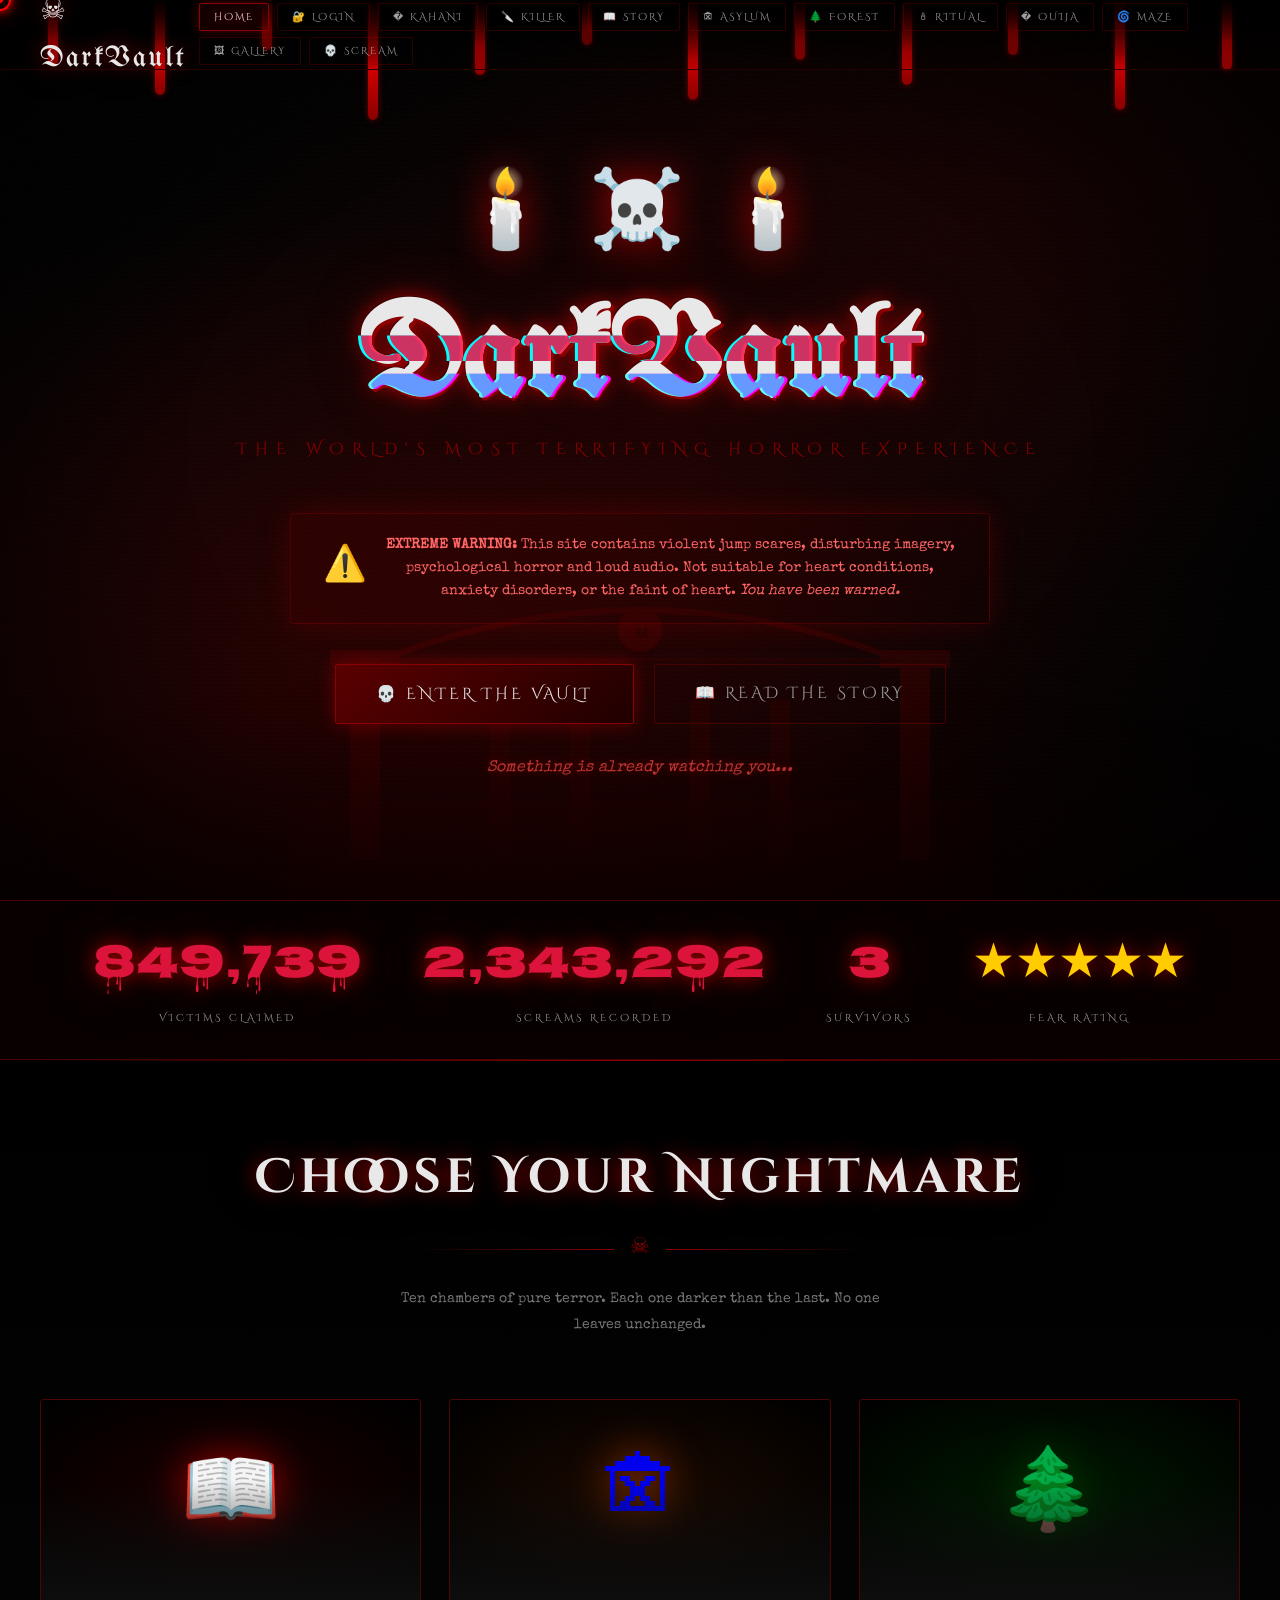
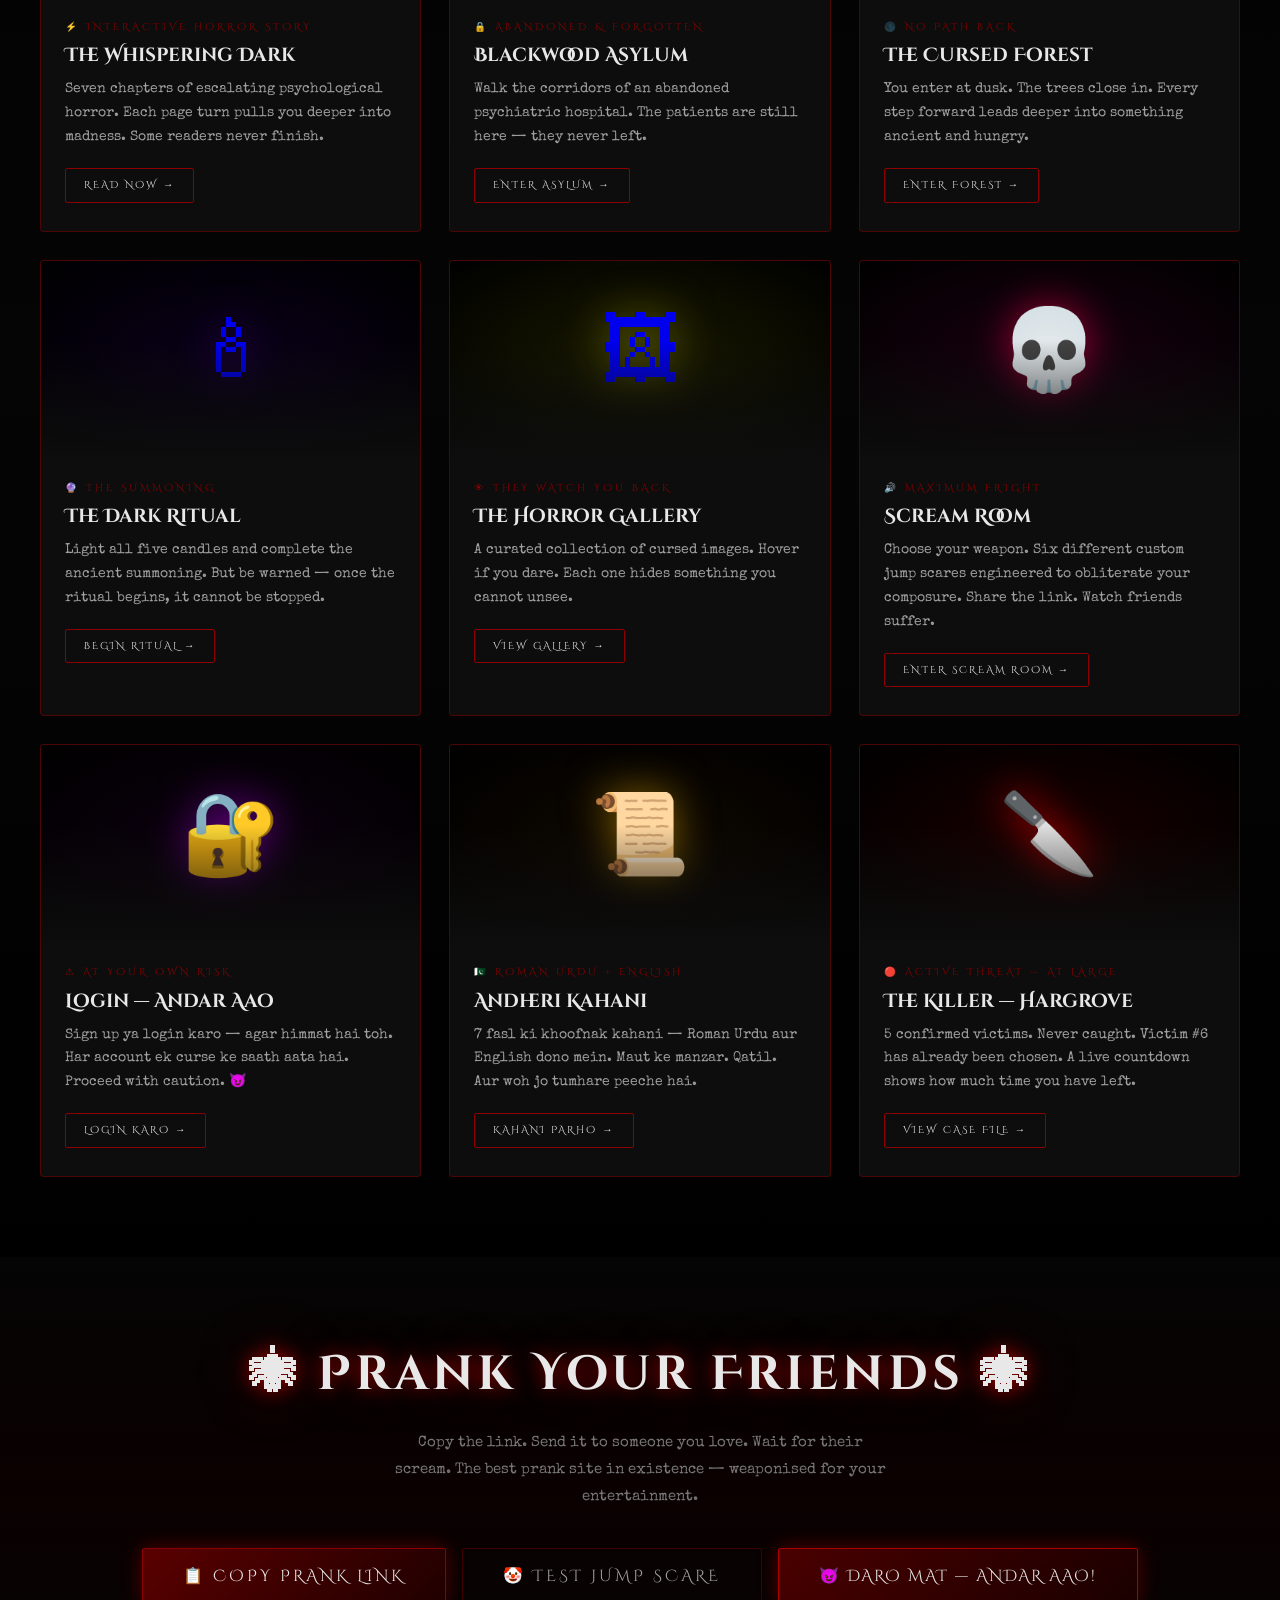
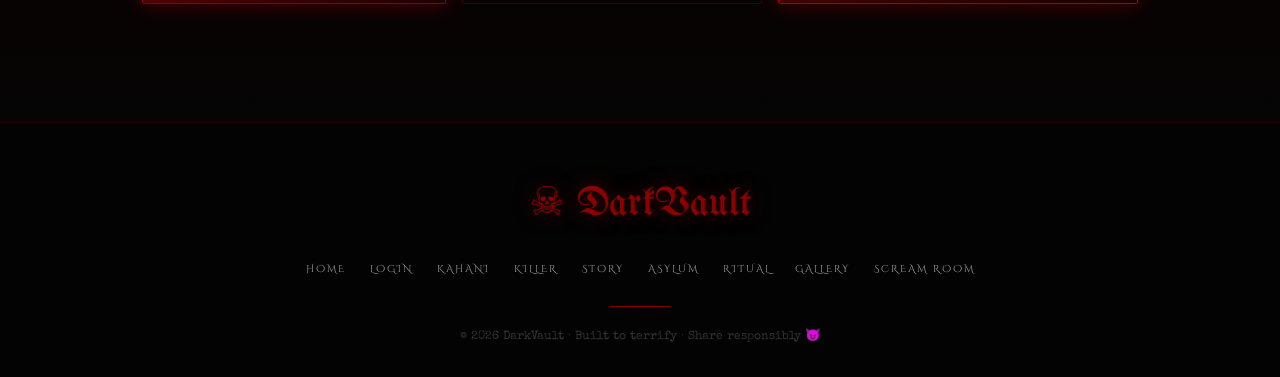
==== index.html @ 05d99146 "Add files via upload" ====
<!DOCTYPE html>
<html lang="en">
<head>
  <meta charset="UTF-8"/>
  <meta name="viewport" content="width=device-width, initial-scale=1.0"/>
  <title>DarkVault — The World's Most Terrifying Website</title>
  <meta name="description" content="Enter DarkVault — the world's most terrifying horror experience. Multiple haunted rooms, jump scares, and psychological horror await."/>
  <link rel="stylesheet" href="styles.css"/>
  <link href="https://fonts.googleapis.com/css2?family=Creepster&family=Nosifer&family=Special+Elite&family=Cinzel+Decorative:wght@400;700;900&family=UnifrakturMaguntia&display=swap" rel="stylesheet"/>
</head>
<body>

  <!-- Layers -->
  <div id="flicker"></div>
  <div class="vignette"></div>
  <div id="particles"></div>
  <div id="cursor"></div>
  <div id="cursor-dot"></div>

  <!-- Blood drip -->
  <div class="blood-drip">
    <span style="height:65px;animation-duration:4.1s"></span>
    <span style="height:95px;animation-duration:5.3s;animation-delay:.7s"></span>
    <span style="height:50px;animation-duration:3.8s;animation-delay:1.4s"></span>
    <span style="height:120px;animation-duration:6.1s;animation-delay:.3s"></span>
    <span style="height:75px;animation-duration:4.7s;animation-delay:2s"></span>
    <span style="height:45px;animation-duration:3.3s;animation-delay:1.1s"></span>
    <span style="height:100px;animation-duration:5.9s;animation-delay:.5s"></span>
    <span style="height:60px;animation-duration:4.4s;animation-delay:1.8s"></span>
    <span style="height:85px;animation-duration:5.1s;animation-delay:.9s"></span>
    <span style="height:55px;animation-duration:3.6s;animation-delay:2.4s"></span>
    <span style="height:110px;animation-duration:5.7s;animation-delay:.2s"></span>
    <span style="height:70px;animation-duration:4.9s;animation-delay:1.6s"></span>
  </div>

  <!-- NAV -->
  <nav class="nav">
    <a href="index.html" class="nav-logo">☠ DarkVault</a>
    <button class="nav-hamburger" id="nav-burger" aria-label="Menu">
      <span></span><span></span><span></span>
    </button>
    <ul class="nav-links" id="nav-links">
      <li><a href="index.html">Home</a></li>
      <li><a href="login.html">🔐 Login</a></li>
      <li><a href="urdu-story.html">� Kahani</a></li>
      <li><a href="killer.html">🔪 Killer</a></li>
      <li><a href="chapters.html">📖 Story</a></li>
      <li><a href="asylum.html">🏚 Asylum</a></li>
      <li><a href="forest.html">🌲 Forest</a></li>
      <li><a href="ritual.html">🕯 Ritual</a></li>
      <li><a href="ouija.html">� Ouija</a></li>
      <li><a href="maze.html">🌀 Maze</a></li>
      <li><a href="gallery.html">🖼 Gallery</a></li>
      <li><a href="jumpscare.html">💀 Scream</a></li>
    </ul>
  </nav>

  <!-- ===== HERO ===== -->
  <section class="hero">
    <div class="hero-bg"></div>

    <!-- Animated fog rings -->
    <div style="position:absolute;inset:0;pointer-events:none;overflow:hidden;z-index:2">
      <div style="position:absolute;bottom:-60px;left:50%;transform:translateX(-50%);width:140%;height:300px;
        background:radial-gradient(ellipse at 50% 100%,rgba(20,0,0,0.9) 0%,transparent 70%);
        animation:bgBreath 6s ease-in-out infinite alternate;"></div>
    </div>

    <div class="hero-content" style="position:relative;z-index:10">

      <!-- Intro gate emoji art -->
      <div style="font-size:clamp(2.5rem,6vw,5rem);letter-spacing:6px;margin-bottom:16px;
        animation:fadeSlideUp 1s ease-out 0.2s both;
        filter:drop-shadow(0 0 20px rgba(255,0,0,0.6))">
        🕯️ ☠️ 🕯️
      </div>

      <h1 class="site-logo glitch" data-text="DarkVault">DarkVault</h1>
      <p class="site-tagline">The World's Most Terrifying Horror Experience</p>

      <div class="warning-banner reveal" style="animation:fadeSlideUp 1s ease-out 0.8s both;opacity:0">
        <span class="w-icon">⚠️</span>
        <p><strong>EXTREME WARNING:</strong> This site contains violent jump scares, disturbing imagery,
          psychological horror and loud audio. Not suitable for heart conditions, anxiety disorders,
          or the faint of heart. <em>You have been warned.</em></p>
      </div>

      <div style="display:flex;gap:20px;justify-content:center;flex-wrap:wrap;margin-top:40px;
        animation:fadeSlideUp 1s ease-out 1s both;opacity:0">
        <button class="btn-horror" onclick="HorrorScare.run('😱','WELCOME TO HELL!')">
          💀 Enter The Vault
        </button>
        <a href="chapters.html" class="btn-horror btn-ghost">📖 Read The Story</a>
      </div>

      <p id="dare-msg" style="margin-top:32px;font-style:italic;color:#bb3333;
        min-height:24px;font-size:1rem;text-shadow:0 0 8px rgba(255,0,0,0.4);
        animation:fadeSlideUp 1s ease-out 1.3s both;opacity:0">
        Something is already watching you...
      </p>
    </div>

    <!-- Gate silhouette -->
    <svg class="hero-gate" viewBox="0 0 700 300" fill="none" xmlns="http://www.w3.org/2000/svg">
      <rect x="0" y="200" width="700" height="100" fill="#8b0000" opacity="0.3"/>
      <rect x="60" y="60" width="30" height="200" fill="#8b0000"/>
      <rect x="610" y="60" width="30" height="200" fill="#8b0000"/>
      <path d="M90 60 Q350 -40 610 60" stroke="#8b0000" stroke-width="6" fill="none"/>
      <rect x="40" y="50" width="70" height="18" rx="2" fill="#8b0000"/>
      <rect x="590" y="50" width="70" height="18" rx="2" fill="#8b0000"/>
      <circle cx="350" cy="30" r="22" fill="#8b0000"/>
      <text x="343" y="38" fill="#000" font-size="20">☠</text>
      <line x1="90" y1="60" x2="610" y2="60" stroke="#5a0000" stroke-width="3"/>
      <rect x="200" y="100" width="20" height="160" fill="#5a0000"/>
      <rect x="480" y="100" width="20" height="160" fill="#5a0000"/>
      <rect x="280" y="100" width="20" height="160" fill="#5a0000"/>
      <rect x="400" y="100" width="20" height="160" fill="#5a0000"/>
    </svg>
  </section>

  <!-- ===== LIVE STATS ===== -->
  <div class="stats-bar reveal">
    <div class="stat-item">
      <span class="stat-num" id="stat-victims">847,293</span>
      <span class="stat-label">Victims Claimed</span>
    </div>
    <div class="stat-item">
      <span class="stat-num" id="stat-screams">2,341,887</span>
      <span class="stat-label">Screams Recorded</span>
    </div>
    <div class="stat-item">
      <span class="stat-num" id="stat-escapes">3</span>
      <span class="stat-label">Survivors</span>
    </div>
    <div class="stat-item">
      <span class="stat-num" style="color:#ffcc00">★★★★★</span>
      <span class="stat-label">Fear Rating</span>
    </div>
  </div>

  <!-- ===== EXPERIENCES GRID ===== -->
  <section class="experiences">
    <div class="section-header reveal">
      <h2 class="section-title">Choose Your Nightmare</h2>
      <div class="section-divider">☠</div>
      <p style="color:#777;max-width:500px;margin:20px auto 0;font-size:0.9rem;line-height:1.8">
        Ten chambers of pure terror. Each one darker than the last.
        No one leaves unchanged.
      </p>
    </div>

    <div class="cards-grid">

      <a href="chapters.html" class="horror-card">
        <div class="card-thumb chapters">
          <span style="font-size:5rem;filter:drop-shadow(0 0 20px rgba(255,0,0,0.6))">📖</span>
        </div>
        <div class="card-body">
          <p class="card-tag">⚡ Interactive Horror Story</p>
          <h3 class="card-title">The Whispering Dark</h3>
          <p class="card-desc">Seven chapters of escalating psychological horror. Each page turn pulls you deeper into madness. Some readers never finish.</p>
          <span class="card-btn">Read Now →</span>
        </div>
      </a>

      <a href="asylum.html" class="horror-card">
        <div class="card-thumb asylum">
          <span style="font-size:5rem;filter:drop-shadow(0 0 20px rgba(255,80,0,0.6))">🏚</span>
        </div>
        <div class="card-body">
          <p class="card-tag">🔒 Abandoned & Forgotten</p>
          <h3 class="card-title">Blackwood Asylum</h3>
          <p class="card-desc">Walk the corridors of an abandoned psychiatric hospital. The patients are still here — they never left.</p>
          <span class="card-btn">Enter Asylum →</span>
        </div>
      </a>

      <a href="forest.html" class="horror-card">
        <div class="card-thumb forest">
          <span style="font-size:5rem;filter:drop-shadow(0 0 20px rgba(0,80,0,0.6))">🌲</span>
        </div>
        <div class="card-body">
          <p class="card-tag">🌑 No Path Back</p>
          <h3 class="card-title">The Cursed Forest</h3>
          <p class="card-desc">You enter at dusk. The trees close in. Every step forward leads deeper into something ancient and hungry.</p>
          <span class="card-btn">Enter Forest →</span>
        </div>
      </a>

      <a href="ritual.html" class="horror-card">
        <div class="card-thumb ritual">
          <span style="font-size:5rem;filter:drop-shadow(0 0 20px rgba(80,0,150,0.6))">🕯</span>
        </div>
        <div class="card-body">
          <p class="card-tag">🔮 The Summoning</p>
          <h3 class="card-title">The Dark Ritual</h3>
          <p class="card-desc">Light all five candles and complete the ancient summoning. But be warned — once the ritual begins, it cannot be stopped.</p>
          <span class="card-btn">Begin Ritual →</span>
        </div>
      </a>

      <a href="gallery.html" class="horror-card">
        <div class="card-thumb gallery">
          <span style="font-size:5rem;filter:drop-shadow(0 0 20px rgba(150,150,0,0.6))">🖼</span>
        </div>
        <div class="card-body">
          <p class="card-tag">👁 They Watch You Back</p>
          <h3 class="card-title">The Horror Gallery</h3>
          <p class="card-desc">A curated collection of cursed images. Hover if you dare. Each one hides something you cannot unsee.</p>
          <span class="card-btn">View Gallery →</span>
        </div>
      </a>

      <a href="jumpscare.html" class="horror-card">
        <div class="card-thumb scare">
          <span style="font-size:5rem;filter:drop-shadow(0 0 20px rgba(255,0,80,0.6))">💀</span>
        </div>
        <div class="card-body">
          <p class="card-tag">🔊 Maximum Fright</p>
          <h3 class="card-title">Scream Room</h3>
          <p class="card-desc">Choose your weapon. Six different custom jump scares engineered to obliterate your composure. Share the link. Watch friends suffer.</p>
          <span class="card-btn">Enter Scream Room →</span>
        </div>
      </a>

      <a href="login.html" class="horror-card">
        <div class="card-thumb" style="background:radial-gradient(ellipse,#0d0010,#000)">
          <span style="font-size:5rem;filter:drop-shadow(0 0 20px rgba(150,0,200,0.6))">🔐</span>
        </div>
        <div class="card-body">
          <p class="card-tag">⚠ At Your Own Risk</p>
          <h3 class="card-title">Login — Andar Aao</h3>
          <p class="card-desc">Sign up ya login karo — agar himmat hai toh. Har account ek curse ke saath aata hai. Proceed with caution. 😈</p>
          <span class="card-btn">Login Karo →</span>
        </div>
      </a>

      <a href="urdu-story.html" class="horror-card">
        <div class="card-thumb" style="background:radial-gradient(ellipse,#0f0800,#000)">
          <span style="font-size:5rem;filter:drop-shadow(0 0 20px rgba(200,150,0,0.6))">📜</span>
        </div>
        <div class="card-body">
          <p class="card-tag">🇵🇰 Roman Urdu + English</p>
          <h3 class="card-title">Andheri Kahani</h3>
          <p class="card-desc">7 fasl ki khoofnak kahani — Roman Urdu aur English dono mein. Maut ke manzar. Qatil. Aur woh jo tumhare peeche hai.</p>
          <span class="card-btn">Kahani Parho →</span>
        </div>
      </a>

      <a href="killer.html" class="horror-card">
        <div class="card-thumb" style="background:radial-gradient(ellipse,#1a0000,#000)">
          <span style="font-size:5rem;filter:drop-shadow(0 0 20px rgba(255,0,0,0.8))">🔪</span>
        </div>
        <div class="card-body">
          <p class="card-tag">🔴 Active Threat — AT LARGE</p>
          <h3 class="card-title">The Killer — Hargrove</h3>
          <p class="card-desc">5 confirmed victims. Never caught. Victim #6 has already been chosen. A live countdown shows how much time you have left.</p>
          <span class="card-btn">View Case File →</span>
        </div>
      </a>

    </div>
  </section>

  <!-- ===== SEND TO FRIENDS ===== -->
  <section style="padding:80px 40px;text-align:center;background:linear-gradient(to bottom,#050505,#0a0000,#050505)">
    <div class="reveal">
      <h2 class="section-title" style="margin-bottom:16px">🕷 Prank Your Friends 🕷</h2>
      <p style="color:#777;max-width:500px;margin:0 auto 36px;font-size:0.95rem;line-height:1.8">
        Copy the link. Send it to someone you love. Wait for their scream.
        The best prank site in existence — weaponised for your entertainment.
      </p>
      <div style="display:flex;gap:16px;justify-content:center;flex-wrap:wrap">
        <button class="btn-horror" onclick="copyPrankLink()">📋 Copy Prank Link</button>
        <button class="btn-horror btn-ghost" onclick="HorrorScare.run('🤡','FOOLED YOU!')">🤡 Test Jump Scare</button>
        <button class="btn-horror" style="background:linear-gradient(135deg,#4a0000,#1a0000);border-color:#aa0000;letter-spacing:2px"
          onclick="darauScare()">
          😈 Daro Mat — Andar Aao!
        </button>
      </div>
      <p id="copy-feedback" style="margin-top:16px;color:#55ff55;font-size:0.9rem;opacity:0;transition:opacity .5s;min-height:22px"></p>
    </div>
  </section>

  <!-- ===== FOOTER ===== -->
  <footer>
    <span class="footer-logo">☠ DarkVault</span>
    <ul class="footer-links">
      <li><a href="index.html">Home</a></li>
      <li><a href="login.html">Login</a></li>
      <li><a href="urdu-story.html">Kahani</a></li>
      <li><a href="killer.html">Killer</a></li>
      <li><a href="chapters.html">Story</a></li>
      <li><a href="asylum.html">Asylum</a></li>
      <li><a href="ritual.html">Ritual</a></li>
      <li><a href="gallery.html">Gallery</a></li>
      <li><a href="jumpscare.html">Scream Room</a></li>
    </ul>
    <div class="footer-divider"></div>
    <p class="footer-copy">© 2026 DarkVault · Built to terrify · Share responsibly 😈</p>
  </footer>

  <!-- ===== OVERLAYS ===== -->
  <div id="countdown-overlay">
    <div id="countdown-num">3</div>
    <div id="countdown-label">BRACE YOURSELF…</div>
  </div>
  <div id="jumpscare-screen">
    <div id="scare-emoji">😱</div>
    <div id="scare-text">BOO!</div>
  </div>
  <div id="aftermath-screen">
    <div class="aftermath-skull">💀</div>
    <h2 class="aftermath-title">GOTCHA! 😂</h2>
    <p class="aftermath-msg">
      You just got pranked by DarkVault — the world's most terrifying website! 👻<br>
      Did you scream? Be honest...<br>
      <em style="color:#ff6666">Now share the link and destroy someone else's day.</em>
    </p>
    <div class="aftermath-actions">
      <button class="btn-horror" onclick="copyPrankLink()">📋 Share The Prank</button>
      <button class="btn-horror btn-ghost" onclick="location.reload()">🔄 Do It Again</button>
      <a href="jumpscare.html" class="btn-horror btn-ghost">💀 More Scares</a>
    </div>
    <p id="copy-feedback" style="margin-top:16px;color:#55ff55;font-size:0.9rem;opacity:0;transition:opacity .5s;min-height:22px"></p>
  </div>

  <script src="horror.js"></script>
  <script>
    // Rotating dare messages
    const dares = [
      'Something is already watching you...',
      'It knows you opened this page.',
      'Do not look behind you.',
      'You are not alone right now.',
      'The last visitor never came back.',
      'Your mouse is being controlled...',
      'They can see your face through the screen.',
      'Close this tab. While you still can.',
    ];
    // Roman Urdu scare button
    function darauScare() {
      HorrorAudio.unlock();
      // Show a Roman Urdu dare message first, then full jumpscare
      const dareEl = document.getElementById('dare-msg');
      const urduDares = [
        'Yeh website bohot khatarnak hai... ab bahut der ho gayi! 😱',
        'Peechay mat dekho... woh aa gaya! 👹',
        'Tum andar aa gaye... nikalna mushkil hai! 💀',
      ];
      dareEl.style.color = '#ff0000';
      dareEl.textContent = urduDares[Math.floor(Math.random() * urduDares.length)];
      HorrorFX.shake(6, 400);
      HorrorAudio.playTone(60, 1, 'sawtooth', 0.07);
      setTimeout(() => HorrorScare.run('👹', 'PAKRA GAYA! 😂'), 2000);
    }

    let di = 0;
    const dareEl = document.getElementById('dare-msg');
    setInterval(() => {
      dareEl.style.opacity = 0;
      setTimeout(() => {
        di = (di + 1) % dares.length;
        dareEl.textContent = dares[di];
        dareEl.style.transition = 'opacity 1s';
        dareEl.style.opacity = 1;
      }, 600);
    }, 4000);
  </script>
</body>
</html>
---- styles.css ----
/* ================================================================
   WORLD-CLASS HORROR WEBSITE — Master Stylesheet
   ================================================================ */

@import url('https://fonts.googleapis.com/css2?family=Creepster&family=Nosifer&family=Special+Elite&family=Cinzel+Decorative:wght@400;700;900&family=UnifrakturMaguntia&family=MedievalSharp&display=swap');

/* ---- CSS Variables ---- */
:root {
  --blood:       #8b0000;
  --deep-blood:  #3d0000;
  --neon-red:    #ff0000;
  --crimson:     #dc143c;
  --rust:        #8B2500;
  --ghost:       #e8e8e8;
  --fog:         #a0a0a0;
  --void:        #000000;
  --dark:        #070707;
  --panel:       #0d0d0d;
  --border:      rgba(139,0,0,0.5);
  --glow-red:    0 0 20px rgba(255,0,0,0.6), 0 0 60px rgba(139,0,0,0.3);
  --glow-white:  0 0 20px rgba(255,255,255,0.4);
  --font-horror: 'Nosifer', cursive;
  --font-gothic: 'Cinzel Decorative', serif;
  --font-story:  'Special Elite', cursive;
  --font-title:  'UnifrakturMaguntia', cursive;
  --transition:  0.3s ease;
}

/* ---- Reset ---- */
*, *::before, *::after { margin:0; padding:0; box-sizing:border-box; }
html { scroll-behavior: smooth; }
* { cursor: none !important; }

body {
  background: var(--void);
  color: var(--ghost);
  font-family: var(--font-story);
  min-height: 100vh;
  overflow-x: hidden;
  line-height: 1.6;
}

/* ---- Scrollbar ---- */
::-webkit-scrollbar { width: 8px; }
::-webkit-scrollbar-track { background: #050505; }
::-webkit-scrollbar-thumb { background: var(--blood); border-radius: 4px; box-shadow: 0 0 6px var(--crimson); }

/* ================================================================
   CURSOR
   ================================================================ */
#cursor {
  position: fixed;
  width: 22px; height: 22px;
  border: 2px solid var(--neon-red);
  border-radius: 50%;
  pointer-events: none;
  z-index: 99999;
  transform: translate(-50%,-50%);
  box-shadow: 0 0 10px var(--neon-red), 0 0 25px rgba(255,0,0,0.4);
  transition: transform 0.06s, background 0.2s, width 0.2s, height 0.2s;
  mix-blend-mode: screen;
}
#cursor-dot {
  position: fixed;
  width: 6px; height: 6px;
  background: var(--neon-red);
  border-radius: 50%;
  pointer-events: none;
  z-index: 99999;
  transform: translate(-50%,-50%);
  box-shadow: 0 0 8px var(--neon-red);
  transition: all 0.08s;
}
#cursor.hovering { width: 40px; height: 40px; background: rgba(255,0,0,0.1); }

/* ================================================================
   PARTICLES LAYER
   ================================================================ */
#particles {
  position: fixed; inset: 0;
  pointer-events: none;
  z-index: 2;
  overflow: hidden;
}
.particle {
  position: absolute;
  border-radius: 50%;
  pointer-events: none;
  animation: particleFloat linear infinite;
  opacity: 0;
}
@keyframes particleFloat {
  0%   { transform: translateY(105vh) scale(0) rotate(0deg); opacity: 0; }
  5%   { opacity: 0.9; }
  90%  { opacity: 0.6; }
  100% { transform: translateY(-10vh) scale(1.5) rotate(360deg); opacity: 0; }
}

/* ================================================================
   FLICKER + SCANLINES
   ================================================================ */
#flicker {
  position: fixed; inset: 0;
  background: repeating-linear-gradient(
    0deg,
    transparent,
    transparent 2px,
    rgba(0,0,0,0.03) 2px,
    rgba(0,0,0,0.03) 4px
  );
  pointer-events: none;
  z-index: 3;
  animation: flicker 0.12s infinite;
}
@keyframes flicker {
  0%,100% { opacity: 1; }
  93%      { opacity: 1; }
  94%      { opacity: 0.5; }
  95%      { opacity: 1; }
  97%      { opacity: 0.2; }
  98%      { opacity: 1; }
}

/* ================================================================
   NAVIGATION
   ================================================================ */
.nav {
  position: fixed;
  top: 0; left: 0; right: 0;
  z-index: 1000;
  padding: 0 40px;
  height: 70px;
  display: flex;
  align-items: center;
  justify-content: space-between;
  background: linear-gradient(to bottom, rgba(0,0,0,0.97), transparent);
  border-bottom: 1px solid rgba(139,0,0,0.25);
}
.nav-logo {
  font-family: var(--font-title);
  font-size: 1.8rem;
  color: var(--ghost);
  text-decoration: none;
  text-shadow: var(--glow-red);
  letter-spacing: 2px;
  transition: var(--transition);
}
.nav-logo:hover { color: var(--neon-red); text-shadow: 0 0 30px var(--neon-red); }
.nav-links {
  display: flex;
  gap: 8px;
  list-style: none;
  flex-wrap: wrap;
}
.nav-links a {
  font-family: var(--font-gothic);
  font-size: 0.65rem;
  letter-spacing: 2px;
  color: var(--fog);
  text-decoration: none;
  padding: 6px 14px;
  border: 1px solid rgba(139,0,0,0.3);
  border-radius: 2px;
  transition: var(--transition);
  text-transform: uppercase;
}
.nav-links a:hover,
.nav-links a.active {
  color: var(--ghost);
  border-color: var(--blood);
  background: rgba(139,0,0,0.15);
  box-shadow: 0 0 12px rgba(255,0,0,0.3);
  text-shadow: 0 0 8px rgba(255,0,0,0.6);
}
.nav-hamburger { display: none; flex-direction: column; gap: 5px; background: none; border: none; padding: 4px; }
.nav-hamburger span { display: block; width: 24px; height: 2px; background: var(--blood); transition: var(--transition); }
@media (max-width: 768px) {
  .nav-hamburger { display: flex; }
  .nav-links {
    display: none;
    position: absolute;
    top: 70px; left: 0; right: 0;
    background: rgba(5,5,5,0.98);
    flex-direction: column;
    padding: 20px;
    border-bottom: 1px solid var(--border);
    gap: 6px;
  }
  .nav-links.open { display: flex; }
}

/* ================================================================
   HERO — INDEX
   ================================================================ */
.hero {
  position: relative;
  min-height: 100vh;
  display: flex;
  align-items: center;
  justify-content: center;
  overflow: hidden;
  background: radial-gradient(ellipse at 50% 60%, #1a0000 0%, #000 70%);
}
.hero-bg {
  position: absolute; inset: 0;
  background:
    url("data:image/svg+xml,%3Csvg xmlns='http://www.w3.org/2000/svg' width='400' height='400'%3E%3Cfilter id='noise'%3E%3CfeTurbulence type='fractalNoise' baseFrequency='0.9' numOctaves='4' stitchTiles='stitch'/%3E%3C/filter%3E%3Crect width='400' height='400' filter='url(%23noise)' opacity='0.04'/%3E%3C/svg%3E"),
    radial-gradient(ellipse at 20% 80%, rgba(80,0,0,0.4) 0%, transparent 50%),
    radial-gradient(ellipse at 80% 20%, rgba(60,0,0,0.3) 0%, transparent 40%);
  animation: bgBreath 8s ease-in-out infinite alternate;
}
@keyframes bgBreath {
  0%   { opacity: 0.7; transform: scale(1); }
  100% { opacity: 1;   transform: scale(1.03); }
}
.hero-content {
  position: relative;
  z-index: 10;
  text-align: center;
  padding: 100px 20px 60px;
  max-width: 900px;
}

/* Cemetery gate SVG decoration */
.hero-gate {
  position: absolute;
  bottom: 0; left: 50%;
  transform: translateX(-50%);
  width: min(700px, 100vw);
  opacity: 0.18;
  pointer-events: none;
}

/* ---- MAIN LOGO ---- */
.site-logo {
  font-family: var(--font-title);
  font-size: clamp(3rem, 10vw, 9rem);
  line-height: 1;
  color: var(--ghost);
  text-shadow: 3px 3px 0 var(--blood), -1px -1px 0 var(--deep-blood), var(--glow-red);
  margin-bottom: 12px;
  animation: logoAppear 2s ease-out forwards, logoPulse 4s ease-in-out infinite 2s;
  opacity: 0;
}
@keyframes logoAppear {
  0%   { opacity:0; transform: scale(1.4) translateY(-30px); filter: blur(20px); }
  100% { opacity:1; transform: scale(1) translateY(0); filter: blur(0); }
}
@keyframes logoPulse {
  0%,100% { text-shadow: 3px 3px 0 var(--blood), var(--glow-red); }
  50%      { text-shadow: 3px 3px 0 var(--blood), 0 0 40px var(--neon-red), 0 0 80px rgba(139,0,0,0.5); }
}

.site-tagline {
  font-family: var(--font-gothic);
  font-size: clamp(0.65rem, 2vw, 1rem);
  letter-spacing: 8px;
  color: var(--blood);
  text-transform: uppercase;
  margin-bottom: 50px;
  animation: fadeSlideUp 2s ease-out 0.5s both;
}

/* ---- GLITCH ---- */
.glitch {
  position: relative;
  display: inline-block;
}
.glitch::before,.glitch::after {
  content: attr(data-text);
  position: absolute;
  left: 0; right: 0; top: 0;
}
.glitch::before {
  color: rgba(255,0,60,0.8);
  clip-path: polygon(0 30%, 100% 30%, 100% 50%, 0 50%);
  animation: glitchA 4s infinite;
  text-shadow: -3px 0 #0ff;
}
.glitch::after {
  color: rgba(0,255,255,0.6);
  clip-path: polygon(0 60%, 100% 60%, 100% 80%, 0 80%);
  animation: glitchB 5s infinite;
  text-shadow: 3px 0 #f0f;
}
@keyframes glitchA {
  0%,100% { transform: translate(0); clip-path: polygon(0 30%,100% 30%,100% 50%,0 50%); }
  20%      { transform: translate(-4px,1px); clip-path: polygon(0 10%,100% 10%,100% 40%,0 40%); }
  40%      { transform: translate(4px,-1px); clip-path: polygon(0 60%,100% 60%,100% 70%,0 70%); }
  60%      { transform: translate(-2px,2px); clip-path: polygon(0 80%,100% 80%,100% 95%,0 95%); }
}
@keyframes glitchB {
  0%,100% { transform: translate(0); }
  15%      { transform: translate(3px,-2px); }
  35%      { transform: translate(-3px,2px); }
  55%      { transform: translate(2px,1px); }
  75%      { transform: translate(-2px,-1px); }
}

/* ================================================================
   EXPERIENCE CARDS GRID
   ================================================================ */
.experiences {
  padding: 80px 40px;
  background: linear-gradient(to bottom, #000, #050505, #000);
  position: relative;
}
.experiences::before {
  content: '';
  position: absolute;
  top: 0; left: 0; right: 0; height: 1px;
  background: linear-gradient(90deg, transparent, var(--blood), transparent);
}
.section-header {
  text-align: center;
  margin-bottom: 60px;
}
.section-title {
  font-family: var(--font-gothic);
  font-size: clamp(1.5rem, 4vw, 3rem);
  color: var(--ghost);
  text-shadow: var(--glow-red);
  letter-spacing: 4px;
  margin-bottom: 14px;
}
.section-divider {
  display: flex;
  align-items: center;
  justify-content: center;
  gap: 16px;
  color: var(--blood);
  font-size: 1.4rem;
}
.section-divider::before,
.section-divider::after {
  content: '';
  flex: 1;
  max-width: 200px;
  height: 1px;
  background: linear-gradient(90deg, transparent, var(--blood));
}
.section-divider::after {
  background: linear-gradient(90deg, var(--blood), transparent);
}

.cards-grid {
  display: grid;
  grid-template-columns: repeat(auto-fit, minmax(280px, 1fr));
  gap: 28px;
  max-width: 1200px;
  margin: 0 auto;
}
.horror-card {
  position: relative;
  border: 1px solid var(--border);
  border-radius: 4px;
  overflow: hidden;
  background: var(--panel);
  transition: var(--transition);
  text-decoration: none;
  display: block;
  group: true;
}
.horror-card::before {
  content: '';
  position: absolute; inset: 0;
  background: linear-gradient(135deg, rgba(139,0,0,0.07), transparent);
  opacity: 0;
  transition: var(--transition);
  z-index: 1;
}
.horror-card:hover { border-color: var(--blood); transform: translateY(-6px); box-shadow: 0 20px 60px rgba(0,0,0,0.8), 0 0 30px rgba(139,0,0,0.3); }
.horror-card:hover::before { opacity: 1; }
.card-thumb {
  width: 100%;
  height: 200px;
  display: flex;
  align-items: center;
  justify-content: center;
  font-size: 5rem;
  position: relative;
  overflow: hidden;
}
.card-thumb::after {
  content: '';
  position: absolute; inset: 0;
  background: linear-gradient(to bottom, transparent 40%, var(--panel));
}
.card-body { padding: 20px 24px 28px; position: relative; z-index: 2; }
.card-tag {
  font-family: var(--font-gothic);
  font-size: 0.6rem;
  letter-spacing: 3px;
  text-transform: uppercase;
  color: var(--blood);
  margin-bottom: 8px;
}
.card-title {
  font-family: var(--font-gothic);
  font-size: 1.2rem;
  color: var(--ghost);
  margin-bottom: 10px;
  line-height: 1.3;
}
.card-desc {
  font-size: 0.88rem;
  color: var(--fog);
  line-height: 1.7;
  margin-bottom: 18px;
}
.card-btn {
  display: inline-flex;
  align-items: center;
  gap: 8px;
  font-family: var(--font-gothic);
  font-size: 0.65rem;
  letter-spacing: 2px;
  text-transform: uppercase;
  color: var(--ghost);
  border: 1px solid var(--blood);
  padding: 8px 18px;
  border-radius: 2px;
  transition: var(--transition);
}
.horror-card:hover .card-btn {
  background: var(--blood);
  box-shadow: 0 0 20px rgba(255,0,0,0.4);
}

/* Card colour themes */
.card-thumb.asylum   { background: radial-gradient(ellipse, #1a0a00, #000); }
.card-thumb.forest   { background: radial-gradient(ellipse, #001a00, #000); }
.card-thumb.ritual   { background: radial-gradient(ellipse, #0a001a, #000); }
.card-thumb.gallery  { background: radial-gradient(ellipse, #1a1a00, #000); }
.card-thumb.chapters { background: radial-gradient(ellipse, #1a0000, #000); }
.card-thumb.scare    { background: radial-gradient(ellipse, #1a0010, #000); }

/* ================================================================
   BLOOD DRIP HEADER
   ================================================================ */
.blood-drip {
  position: fixed;
  top: 0; left: 0; right: 0;
  display: flex;
  justify-content: space-around;
  z-index: 999;
  pointer-events: none;
}
.blood-drip span {
  display: block;
  width: 10px;
  background: linear-gradient(to bottom, #6b0000, #cc0000 60%, #880000);
  border-radius: 0 0 6px 6px;
  box-shadow: 0 0 6px rgba(200,0,0,0.5);
  animation: dripPulse ease-in-out infinite;
}
.blood-drip span:nth-child(odd)  { animation-direction: alternate; }
.blood-drip span:nth-child(even) { animation-direction: alternate-reverse; }
@keyframes dripPulse {
  0%   { transform: scaleY(1); opacity: 0.8; }
  100% { transform: scaleY(1.3); opacity: 1; }
}

/* ================================================================
   BUTTONS (global)
   ================================================================ */
.btn-horror {
  position: relative;
  display: inline-flex;
  align-items: center;
  justify-content: center;
  gap: 10px;
  font-family: var(--font-gothic);
  font-size: clamp(0.75rem, 2vw, 1rem);
  letter-spacing: 3px;
  text-transform: uppercase;
  color: var(--ghost);
  background: linear-gradient(135deg, #5a0000, #200000);
  border: 1px solid var(--blood);
  padding: 16px 40px;
  border-radius: 2px;
  overflow: hidden;
  transition: var(--transition);
  box-shadow: 0 0 20px rgba(255,0,0,0.3);
  text-decoration: none;
}
.btn-horror::after {
  content: '';
  position: absolute;
  inset: 0;
  background: linear-gradient(90deg,transparent,rgba(255,255,255,0.06),transparent);
  transform: translateX(-100%);
  animation: btnSheen 3s linear infinite;
}
@keyframes btnSheen {
  0%   { transform: translateX(-100%); }
  100% { transform: translateX(100%); }
}
.btn-horror:hover {
  background: linear-gradient(135deg, #8b0000, #400000);
  box-shadow: 0 0 50px rgba(255,0,0,0.7);
  transform: translateY(-2px);
}
.btn-horror:active { transform: translateY(1px); }
.btn-ghost {
  background: transparent;
  border-color: rgba(139,0,0,0.4);
  color: var(--fog);
  box-shadow: none;
}
.btn-ghost:hover { background: rgba(139,0,0,0.1); color: var(--ghost); border-color: var(--blood); }

/* ================================================================
   PAGE HERO (inner pages)
   ================================================================ */
.page-hero {
  position: relative;
  min-height: 60vh;
  display: flex;
  align-items: center;
  justify-content: center;
  text-align: center;
  overflow: hidden;
  padding: 120px 20px 60px;
}
.page-hero-title {
  font-family: var(--font-gothic);
  font-size: clamp(2rem, 6vw, 5rem);
  color: var(--ghost);
  text-shadow: var(--glow-red);
  letter-spacing: 6px;
  margin-bottom: 16px;
  animation: fadeSlideUp 1s ease-out both;
}
.page-hero-sub {
  font-size: clamp(0.9rem, 2vw, 1.1rem);
  color: var(--fog);
  max-width: 600px;
  line-height: 1.8;
  animation: fadeSlideUp 1s ease-out 0.2s both;
}
@keyframes fadeSlideUp {
  0%   { opacity:0; transform: translateY(30px); }
  100% { opacity:1; transform: translateY(0); }
}

/* ================================================================
   STORY CONTENT
   ================================================================ */
.story-section {
  max-width: 820px;
  margin: 0 auto;
  padding: 60px 40px;
}
.story-chapter {
  position: relative;
  padding: 40px;
  margin-bottom: 50px;
  border-left: 3px solid var(--blood);
  background: linear-gradient(135deg, rgba(20,0,0,0.5), rgba(0,0,0,0.3));
  border-radius: 0 4px 4px 0;
  box-shadow: -4px 0 20px rgba(139,0,0,0.2);
  opacity: 0;
  transform: translateX(-30px);
  transition: opacity 0.8s ease, transform 0.8s ease;
}
.story-chapter.visible { opacity:1; transform: translateX(0); }
.chapter-num {
  font-family: var(--font-gothic);
  font-size: 0.7rem;
  letter-spacing: 4px;
  color: var(--blood);
  text-transform: uppercase;
  margin-bottom: 10px;
}
.chapter-title {
  font-family: var(--font-gothic);
  font-size: clamp(1.1rem, 3vw, 2rem);
  color: var(--ghost);
  margin-bottom: 20px;
  text-shadow: 0 0 15px rgba(255,0,0,0.3);
}
.chapter-text {
  color: #bbb;
  line-height: 2;
  font-size: 0.97rem;
}
.chapter-text p { margin-bottom: 16px; }
.chapter-text .highlight { color: var(--crimson); font-style: italic; }
.chapter-continue {
  margin-top: 24px;
  display: flex;
  align-items: center;
  gap: 12px;
  font-family: var(--font-gothic);
  font-size: 0.65rem;
  letter-spacing: 2px;
  color: var(--blood);
  text-transform: uppercase;
}
.chapter-continue::after {
  content: '';
  flex: 1;
  height: 1px;
  background: linear-gradient(90deg, var(--blood), transparent);
}

/* ================================================================
   ASYLUM PAGE
   ================================================================ */
.asylum-grid {
  display: grid;
  grid-template-columns: repeat(auto-fit, minmax(240px, 1fr));
  gap: 2px;
  max-width: 1200px;
  margin: 0 auto;
  padding: 40px 20px;
}
.asylum-cell {
  position: relative;
  height: 220px;
  overflow: hidden;
  display: flex;
  align-items: center;
  justify-content: center;
  background: var(--panel);
  transition: var(--transition);
}
.asylum-cell:hover { z-index: 10; transform: scale(1.03); box-shadow: 0 0 40px rgba(255,0,0,0.4); }
.asylum-cell-content {
  text-align: center;
  padding: 20px;
  position: relative;
  z-index: 2;
}
.asylum-cell .cell-icon { font-size: 3.5rem; margin-bottom: 12px; display: block; }
.asylum-cell .cell-title {
  font-family: var(--font-gothic);
  font-size: 0.9rem;
  letter-spacing: 2px;
  color: var(--ghost);
  margin-bottom: 6px;
}
.asylum-cell .cell-desc { font-size: 0.78rem; color: var(--fog); }
.asylum-cell::before {
  content: '';
  position: absolute; inset: 0;
  background: linear-gradient(135deg, rgba(80,0,0,0.15), transparent);
  opacity: 0;
  transition: var(--transition);
}
.asylum-cell:hover::before { opacity:1; }

/* ================================================================
   FOREST PAGE
   ================================================================ */
.forest-path {
  max-width: 700px;
  margin: 0 auto;
  padding: 40px 20px;
}
.path-node {
  display: flex;
  gap: 24px;
  margin-bottom: 48px;
  opacity: 0;
  transform: translateY(20px);
  transition: opacity 0.7s ease, transform 0.7s ease;
}
.path-node.visible { opacity:1; transform: translateY(0); }
.path-icon {
  flex-shrink: 0;
  width: 56px; height: 56px;
  border: 1px solid var(--blood);
  border-radius: 50%;
  display: flex;
  align-items: center;
  justify-content: center;
  font-size: 1.5rem;
  background: rgba(139,0,0,0.1);
  box-shadow: 0 0 15px rgba(139,0,0,0.2);
  position: relative;
}
.path-icon::after {
  content: '';
  position: absolute;
  bottom: -48px;
  left: 50%;
  transform: translateX(-50%);
  width: 1px;
  height: 48px;
  background: linear-gradient(to bottom, var(--blood), transparent);
}
.path-node:last-child .path-icon::after { display:none; }
.path-body { flex: 1; padding-top: 8px; }
.path-label {
  font-family: var(--font-gothic);
  font-size: 0.65rem;
  letter-spacing: 3px;
  color: var(--blood);
  text-transform: uppercase;
  margin-bottom: 6px;
}
.path-title {
  font-family: var(--font-gothic);
  font-size: 1.1rem;
  color: var(--ghost);
  margin-bottom: 10px;
}
.path-text { font-size: 0.9rem; color: #aaa; line-height: 1.8; }

/* ================================================================
   RITUAL PAGE — Candle Game
   ================================================================ */
.ritual-chamber {
  max-width: 800px;
  margin: 0 auto;
  padding: 40px 20px;
  text-align: center;
}
.candle-ring {
  display: flex;
  justify-content: center;
  gap: 30px;
  flex-wrap: wrap;
  margin: 50px 0;
}
.candle {
  display: flex;
  flex-direction: column;
  align-items: center;
  cursor: pointer;
  transition: var(--transition);
}
.candle:hover { transform: scale(1.1); }
.candle-flame {
  width: 20px; height: 40px;
  background: radial-gradient(ellipse at 50% 80%, #fff700, #ff6600, transparent);
  border-radius: 50% 50% 20% 20%;
  animation: flameDance 1.5s ease-in-out infinite alternate;
  box-shadow: 0 0 20px #ff6600, 0 0 40px rgba(255,100,0,0.4);
  transition: var(--transition);
}
.candle.lit .candle-flame { display: block; }
.candle.unlit .candle-flame { background: none; box-shadow: none; animation: none; opacity: 0.2; }
@keyframes flameDance {
  0%   { transform: scaleX(1) scaleY(1) rotate(-2deg); }
  100% { transform: scaleX(0.9) scaleY(1.1) rotate(2deg); }
}
.candle-body {
  width: 22px; height: 70px;
  background: linear-gradient(to bottom, #f5f0e8, #d4cbb0);
  border-radius: 2px 2px 4px 4px;
  position: relative;
  box-shadow: 2px 0 6px rgba(0,0,0,0.6);
}
.candle-body::after {
  content: '';
  position: absolute;
  top: 0; left: 3px; right: 3px;
  height: 8px;
  background: rgba(0,0,0,0.15);
  border-radius: 0 0 4px 4px;
}
.candle-base {
  width: 32px; height: 8px;
  background: #8b7355;
  border-radius: 2px;
}
.candle-label {
  font-family: var(--font-gothic);
  font-size: 0.6rem;
  letter-spacing: 2px;
  color: var(--fog);
  margin-top: 8px;
  text-transform: uppercase;
}
#ritual-progress {
  font-family: var(--font-gothic);
  font-size: 1rem;
  letter-spacing: 3px;
  color: var(--blood);
  margin: 20px 0;
  min-height: 30px;
}
#ritual-warning {
  font-size: 1.1rem;
  color: #aaa;
  font-style: italic;
  margin-bottom: 40px;
  min-height: 40px;
  transition: color 0.5s;
}
.pentagram {
  font-size: 6rem;
  animation: pentaSpin 20s linear infinite;
  opacity: 0.3;
  display: block;
  margin: 0 auto 30px;
  filter: drop-shadow(0 0 20px var(--blood));
  transition: opacity 1s, filter 1s;
}
.pentagram.awakened {
  opacity: 1;
  animation: pentaSpin 3s linear infinite;
  filter: drop-shadow(0 0 40px var(--neon-red));
}
@keyframes pentaSpin { from { transform: rotate(0); } to { transform: rotate(360deg); } }

/* ================================================================
   GALLERY PAGE
   ================================================================ */
.gallery-grid {
  display: grid;
  grid-template-columns: repeat(auto-fill, minmax(260px, 1fr));
  gap: 16px;
  max-width: 1200px;
  margin: 0 auto;
  padding: 40px 20px;
}
.gallery-item {
  position: relative;
  height: 260px;
  overflow: hidden;
  border: 1px solid var(--border);
  border-radius: 2px;
  display: flex;
  align-items: center;
  justify-content: center;
  background: var(--panel);
  transition: var(--transition);
}
.gallery-item:hover {
  border-color: var(--blood);
  box-shadow: 0 0 30px rgba(255,0,0,0.3);
}
.gallery-item .g-icon { font-size: 4rem; opacity: 0.7; transition: var(--transition); }
.gallery-item:hover .g-icon { opacity: 1; transform: scale(1.2); filter: drop-shadow(0 0 15px var(--blood)); }
.gallery-item .g-label {
  position: absolute;
  bottom: 0; left: 0; right: 0;
  padding: 12px 16px;
  background: linear-gradient(to top, rgba(0,0,0,0.9), transparent);
  font-family: var(--font-gothic);
  font-size: 0.7rem;
  letter-spacing: 2px;
  color: var(--fog);
  text-transform: uppercase;
  transform: translateY(100%);
  transition: var(--transition);
}
.gallery-item:hover .g-label { transform: translateY(0); }
.gallery-item .g-scare {
  position: absolute; inset: 0;
  display: flex; align-items: center; justify-content: center;
  font-size: 8rem;
  background: rgba(0,0,0,0.95);
  opacity: 0;
  transition: opacity 0.1s;
  z-index: 5;
}
.gallery-item.scared .g-scare { opacity: 1; }

/* ================================================================
   JUMPSCARE PAGE
   ================================================================ */
.scare-hub {
  max-width: 900px;
  margin: 0 auto;
  padding: 40px 20px;
}
.scare-selector {
  display: grid;
  grid-template-columns: repeat(auto-fit, minmax(200px, 1fr));
  gap: 20px;
  margin-bottom: 60px;
}
.scare-btn {
  padding: 28px 20px;
  border: 1px solid var(--border);
  background: var(--panel);
  border-radius: 4px;
  text-align: center;
  transition: var(--transition);
  display: flex;
  flex-direction: column;
  align-items: center;
  gap: 12px;
}
.scare-btn:hover {
  border-color: var(--blood);
  background: rgba(139,0,0,0.1);
  transform: translateY(-4px);
  box-shadow: 0 16px 40px rgba(0,0,0,0.6), 0 0 20px rgba(255,0,0,0.2);
}
.scare-btn .s-icon { font-size: 2.8rem; }
.scare-btn .s-title {
  font-family: var(--font-gothic);
  font-size: 0.8rem;
  letter-spacing: 2px;
  color: var(--ghost);
  text-transform: uppercase;
}
.scare-btn .s-rating { font-size: 0.8rem; color: var(--blood); }

/* ================================================================
   COUNTDOWN OVERLAY
   ================================================================ */
#countdown-overlay {
  position: fixed; inset: 0;
  background: rgba(0,0,0,0.96);
  display: none;
  align-items: center;
  justify-content: center;
  flex-direction: column;
  z-index: 5000;
  gap: 20px;
}
#countdown-overlay.show { display: flex; }
#countdown-num {
  font-family: var(--font-horror);
  font-size: 25vw;
  color: var(--neon-red);
  text-shadow: 0 0 40px var(--neon-red), 0 0 80px rgba(255,0,0,0.4);
  animation: cdPop 0.8s ease-out;
  line-height: 1;
}
@keyframes cdPop {
  0%   { transform: scale(3); opacity:0; }
  70%  { transform: scale(0.95); opacity:1; }
  100% { transform: scale(1); }
}
#countdown-label {
  font-family: var(--font-gothic);
  font-size: clamp(0.8rem, 2vw, 1.2rem);
  letter-spacing: 6px;
  color: var(--fog);
  text-transform: uppercase;
}

/* ================================================================
   JUMP SCARE SCREEN
   ================================================================ */
#jumpscare-screen {
  position: fixed; inset: 0;
  display: none;
  align-items: center;
  justify-content: center;
  flex-direction: column;
  z-index: 6000;
  background: var(--neon-red);
  animation: scareFlash 0.08s step-end infinite;
}
#jumpscare-screen.show { display: flex; }
@keyframes scareFlash {
  0%,100% { background: #ff0000; }
  50%      { background: #ffffff; }
}
#scare-emoji {
  font-size: clamp(12rem, 40vw, 35rem);
  line-height: 1;
  animation: scareZoom 0.25s ease-out forwards;
  filter: drop-shadow(0 0 60px rgba(0,0,0,0.9));
}
@keyframes scareZoom {
  0%   { transform: scale(0.05) rotate(-20deg); opacity:0; }
  60%  { transform: scale(1.2) rotate(5deg); opacity:1; }
  100% { transform: scale(1) rotate(0); }
}
#scare-text {
  font-family: var(--font-horror);
  font-size: clamp(3rem, 12vw, 10rem);
  color: #fff;
  text-shadow: 4px 4px 0 #000, -4px -4px 0 #000;
  animation: scareShake 0.08s ease-in-out infinite;
  margin-top: 10px;
}
@keyframes scareShake {
  0%,100% { transform: translate(0,0) rotate(-1deg); }
  25%      { transform: translate(-6px, 4px) rotate(2deg); }
  75%      { transform: translate(6px,-4px) rotate(-2deg); }
}

/* ================================================================
   AFTERMATH
   ================================================================ */
#aftermath-screen {
  position: fixed; inset: 0;
  background: rgba(0,0,0,0.97);
  display: none;
  align-items: center;
  justify-content: center;
  flex-direction: column;
  z-index: 7000;
  text-align: center;
  padding: 20px;
  gap: 20px;
}
#aftermath-screen.show { display: flex; }
.aftermath-skull { font-size: clamp(5rem, 15vw, 10rem); animation: skullFloat 2s ease-in-out infinite; }
@keyframes skullFloat {
  0%,100% { transform: translateY(0) rotate(-4deg); }
  50%      { transform: translateY(-20px) rotate(4deg); }
}
.aftermath-title {
  font-family: var(--font-horror);
  font-size: clamp(2.5rem, 8vw, 6rem);
  color: var(--neon-red);
  text-shadow: var(--glow-red);
}
.aftermath-msg {
  font-family: var(--font-story);
  font-size: clamp(1rem, 2.5vw, 1.4rem);
  color: #ccc;
  max-width: 560px;
  line-height: 1.8;
}
.aftermath-actions { display: flex; gap: 16px; flex-wrap: wrap; justify-content: center; margin-top: 10px; }
#copy-feedback { color: #55ff55; font-size: 0.9rem; min-height: 22px; transition: opacity 0.5s; }

/* ================================================================
   FOOTER
   ================================================================ */
footer {
  background: #030303;
  border-top: 1px solid rgba(139,0,0,0.2);
  padding: 50px 40px 30px;
  text-align: center;
}
.footer-logo {
  font-family: var(--font-title);
  font-size: 2.5rem;
  color: var(--blood);
  text-shadow: 0 0 20px rgba(139,0,0,0.5);
  display: block;
  margin-bottom: 20px;
}
.footer-links {
  display: flex;
  justify-content: center;
  gap: 24px;
  flex-wrap: wrap;
  margin-bottom: 24px;
  list-style: none;
}
.footer-links a {
  font-family: var(--font-gothic);
  font-size: 0.65rem;
  letter-spacing: 2px;
  color: var(--fog);
  text-decoration: none;
  text-transform: uppercase;
  transition: var(--transition);
}
.footer-links a:hover { color: var(--blood); }
.footer-copy { font-size: 0.78rem; color: #333; }
.footer-divider { width: 60px; height: 1px; background: var(--blood); margin: 20px auto; }

/* ================================================================
   STATS BAR
   ================================================================ */
.stats-bar {
  background: rgba(10,0,0,0.8);
  border-top: 1px solid var(--border);
  border-bottom: 1px solid var(--border);
  padding: 28px 40px;
  display: flex;
  justify-content: center;
  gap: 60px;
  flex-wrap: wrap;
}
.stat-item { text-align: center; }
.stat-num {
  font-family: var(--font-horror);
  font-size: clamp(1.8rem, 4vw, 3rem);
  color: var(--crimson);
  text-shadow: var(--glow-red);
  display: block;
}
.stat-label {
  font-family: var(--font-gothic);
  font-size: 0.6rem;
  letter-spacing: 3px;
  color: var(--fog);
  text-transform: uppercase;
}

/* ================================================================
   UTILITY / MISC
   ================================================================ */
.text-center  { text-align: center; }
.mt-sm  { margin-top: 16px; }
.mt-md  { margin-top: 32px; }
.mt-lg  { margin-top: 60px; }
.mb-md  { margin-bottom: 32px; }
.container { max-width: 1200px; margin: 0 auto; padding: 0 20px; }

/* warning banner */
.warning-banner {
  background: linear-gradient(135deg, rgba(80,0,0,0.3), rgba(30,0,0,0.2));
  border: 1px solid rgba(139,0,0,0.4);
  border-radius: 4px;
  padding: 20px 32px;
  display: flex;
  align-items: center;
  gap: 16px;
  max-width: 700px;
  margin: 0 auto 40px;
  box-shadow: 0 0 30px rgba(255,0,0,0.15);
  animation: warnPulse 2.5s ease-in-out infinite;
}
@keyframes warnPulse {
  0%,100% { box-shadow: 0 0 20px rgba(255,0,0,0.15); }
  50%      { box-shadow: 0 0 50px rgba(255,0,0,0.4); }
}
.warning-banner .w-icon { font-size: 2.2rem; flex-shrink: 0; animation: warnShake 1s ease-in-out infinite; }
@keyframes warnShake {
  0%,100% { transform: rotate(0); }
  25%      { transform: rotate(-8deg); }
  75%      { transform: rotate(8deg); }
}
.warning-banner p { font-size: 0.9rem; color: #ff6666; line-height: 1.6; }

/* vignette */
.vignette {
  position: fixed; inset: 0;
  background: radial-gradient(ellipse at center, transparent 50%, rgba(0,0,0,0.7) 100%);
  pointer-events: none;
  z-index: 4;
}

/* scroll reveal */
.reveal { opacity:0; transform: translateY(40px); transition: opacity 0.8s ease, transform 0.8s ease; }
.reveal.visible { opacity:1; transform: translateY(0); }

/* Responsive padding */
@media (max-width: 600px) {
  .nav { padding: 0 16px; }
  .experiences { padding: 60px 16px; }
  .story-section { padding: 40px 16px; }
  .stats-bar { gap: 30px; padding: 28px 16px; }
}

/* ================================================================
   DEATH SCREEN + KILLER + BILINGUAL STORY — Extended Styles
   ================================================================ */

/* ── YOU ARE DEAD overlay ── */
.you-are-dead {
  position:fixed; inset:0; background:#000;
  display:flex; flex-direction:column;
  align-items:center; justify-content:center;
  z-index:7500; text-align:center; padding:20px;
  animation:yadFlash .1s step-end infinite;
}
@keyframes yadFlash {
  0%,100%{ background:#050000; }
  50%    { background:#0f0000; }
}
.yd-skull  { font-size:clamp(8rem,25vw,18rem); line-height:1; animation:scareZoom .3s ease-out forwards; }
.yd-title  {
  font-family:var(--font-horror); font-size:clamp(3rem,10vw,9rem);
  color:var(--neon-red); text-shadow:0 0 40px var(--neon-red),4px 4px 0 #000;
  animation:scareShake .08s ease-in-out infinite; margin-top:10px;
}
.yd-sub    { font-family:var(--font-gothic); font-size:clamp(.8rem,2vw,1.2rem); color:#ff6666; letter-spacing:4px; text-transform:uppercase; margin-top:8px; }
.yd-ur     { font-family:'Special Elite',cursive; font-size:clamp(.9rem,2.5vw,1.4rem); color:#cc3333; font-style:italic; margin-top:6px; }

/* ── Killer file card ── */
.case-file {
  border:1px solid rgba(139,0,0,.5);
  background:rgba(8,0,0,.8);
  border-radius:4px; padding:28px 32px;
  box-shadow:0 0 40px rgba(255,0,0,.08), inset 0 0 20px rgba(0,0,0,.4);
  margin-bottom:24px;
}
.case-stamp {
  font-family:var(--font-gothic); font-size:.6rem; letter-spacing:4px;
  color:var(--blood); text-transform:uppercase; border:2px solid var(--blood);
  display:inline-block; padding:4px 12px; border-radius:2px;
  transform:rotate(-2deg); margin-bottom:14px;
  box-shadow:0 0 10px rgba(255,0,0,.2);
}
.case-file p { font-size:.88rem; color:#888; line-height:1.9; }
.case-file p .danger { color:var(--crimson); font-style:italic; }
.case-file p .urdu   { color:#cc8844; font-style:italic; font-size:.84rem; }

/* ── Death image blocks (reusable) ── */
.death-scene {
  border:1px solid rgba(100,0,0,.45);
  background:rgba(8,0,0,.7);
  border-radius:4px; padding:24px;
  text-align:center; margin:24px 0;
  box-shadow:0 0 30px rgba(255,0,0,.07);
  animation:warnPulse 3s ease-in-out infinite;
}
.ds-emoji {
  font-size:clamp(3.5rem,10vw,7rem); display:block; margin-bottom:12px;
  filter:drop-shadow(0 0 16px rgba(255,0,0,.5));
  animation:deathPulse 2.5s ease-in-out infinite;
}
.ds-label  { font-family:var(--font-gothic); font-size:.62rem; letter-spacing:2px; color:var(--blood); text-transform:uppercase; }
.ds-label-ur { font-size:.76rem; color:#882222; font-style:italic; margin-top:4px; }
.ds-desc   { font-size:.8rem; color:#555; margin-top:8px; line-height:1.7; }

/* ── Victim list ── */
.victim-list { list-style:none; padding:0; }
.victim-list li {
  display:flex; align-items:center; gap:12px;
  padding:10px 0; border-bottom:1px solid #0a0000;
  font-size:.88rem; color:#666;
}
.victim-list li .vl-icon { font-size:1.4rem; flex-shrink:0; filter:grayscale(.5); }
.victim-list li .vl-name { text-decoration:line-through; text-decoration-color:var(--blood); color:#555; }
.victim-list li .vl-date { margin-left:auto; font-family:var(--font-gothic); font-size:.6rem; letter-spacing:1px; color:#330000; }

/* ── Bilingual text helpers ── */
.bi-en { color:#bbb; font-size:.93rem; line-height:1.9; }
.bi-ur { color:#c8a040; font-size:.88rem; font-style:italic; line-height:1.9; }
.bi-divider { width:40px; height:1px; background:rgba(139,100,0,.3); margin:8px 0; }

/* ── Login/Auth extras ── */
.auth-danger-badge {
  display:inline-flex; align-items:center; gap:6px;
  font-family:var(--font-gothic); font-size:.55rem; letter-spacing:2px;
  color:var(--blood); border:1px solid rgba(139,0,0,.4); padding:4px 10px;
  border-radius:2px; text-transform:uppercase;
  animation:warnPulse 2s ease-in-out infinite;
}

/* ── Scroll effects for new pages ── */
@keyframes deathPulse {
  0%,100%{ filter:drop-shadow(0 0 10px rgba(255,0,0,.4)); transform:scale(1); }
  50%    { filter:drop-shadow(0 0 28px rgba(255,0,0,.8)); transform:scale(1.06); }
}
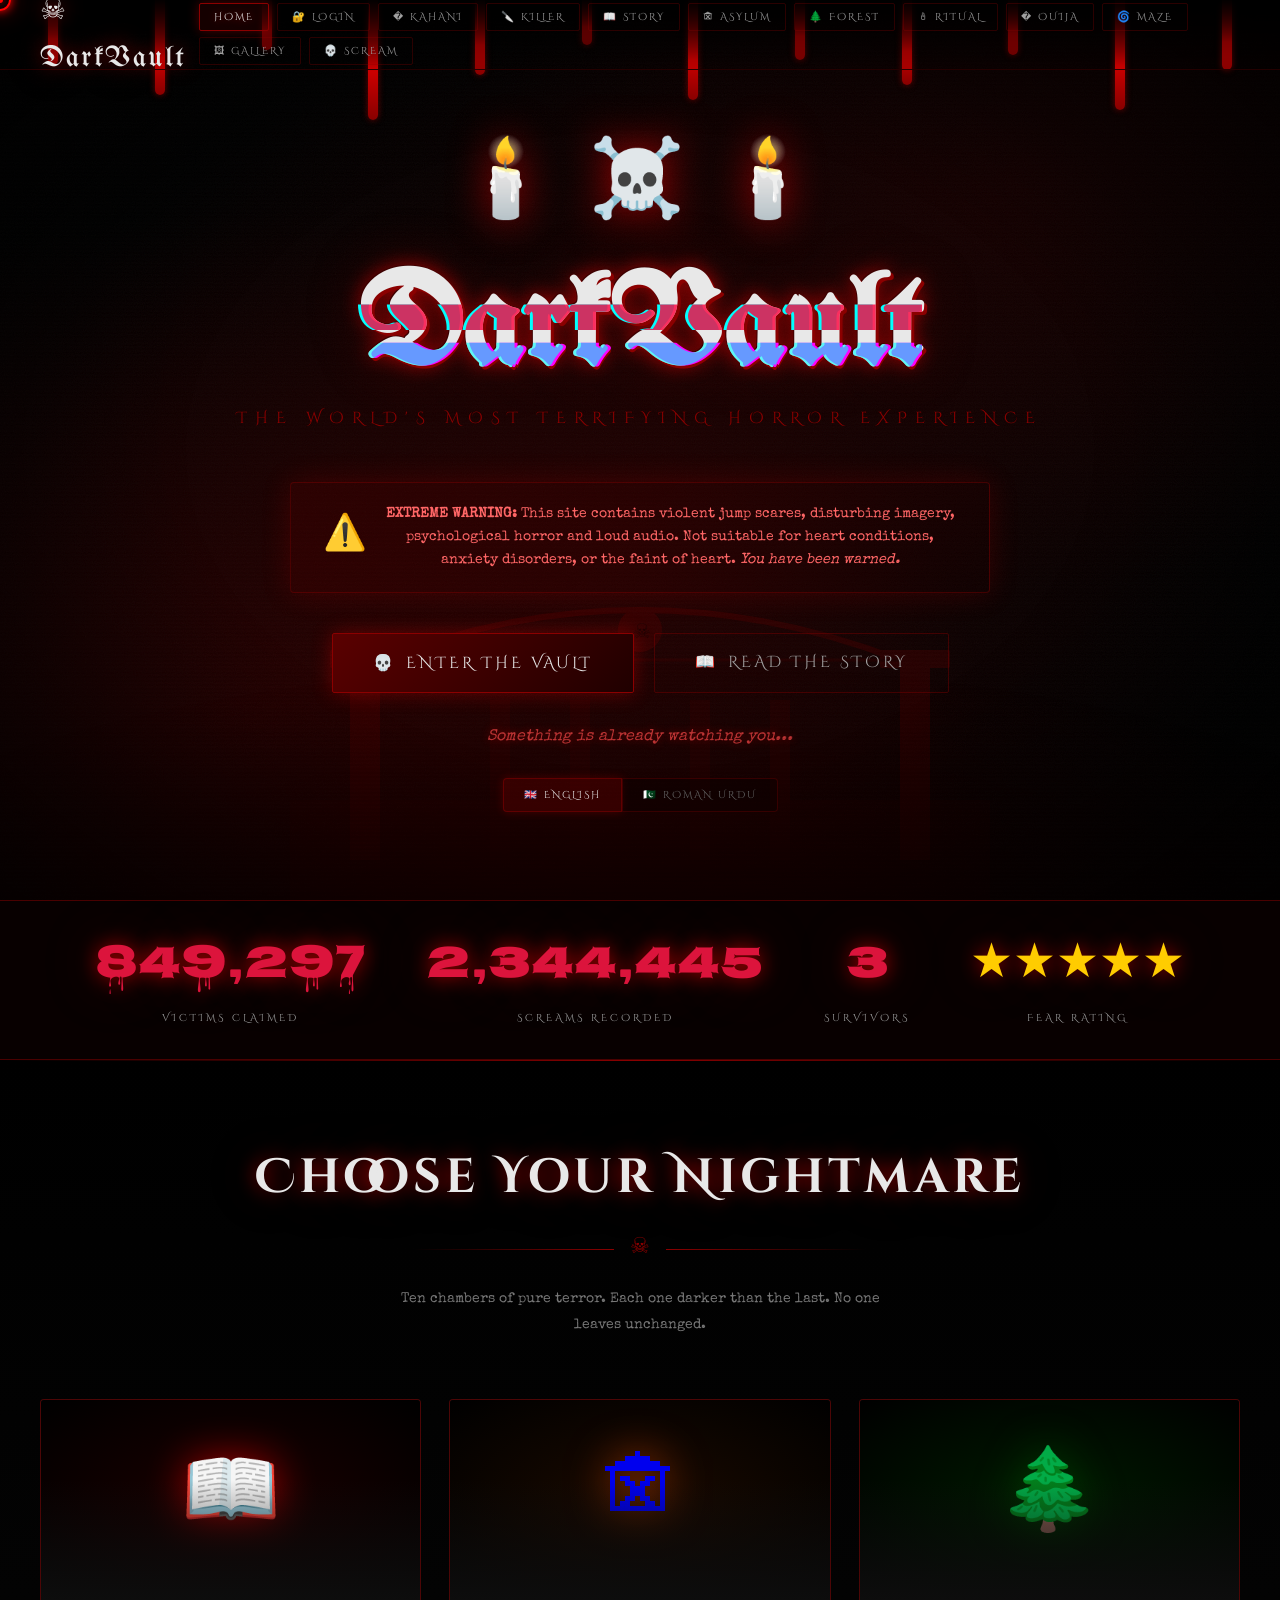
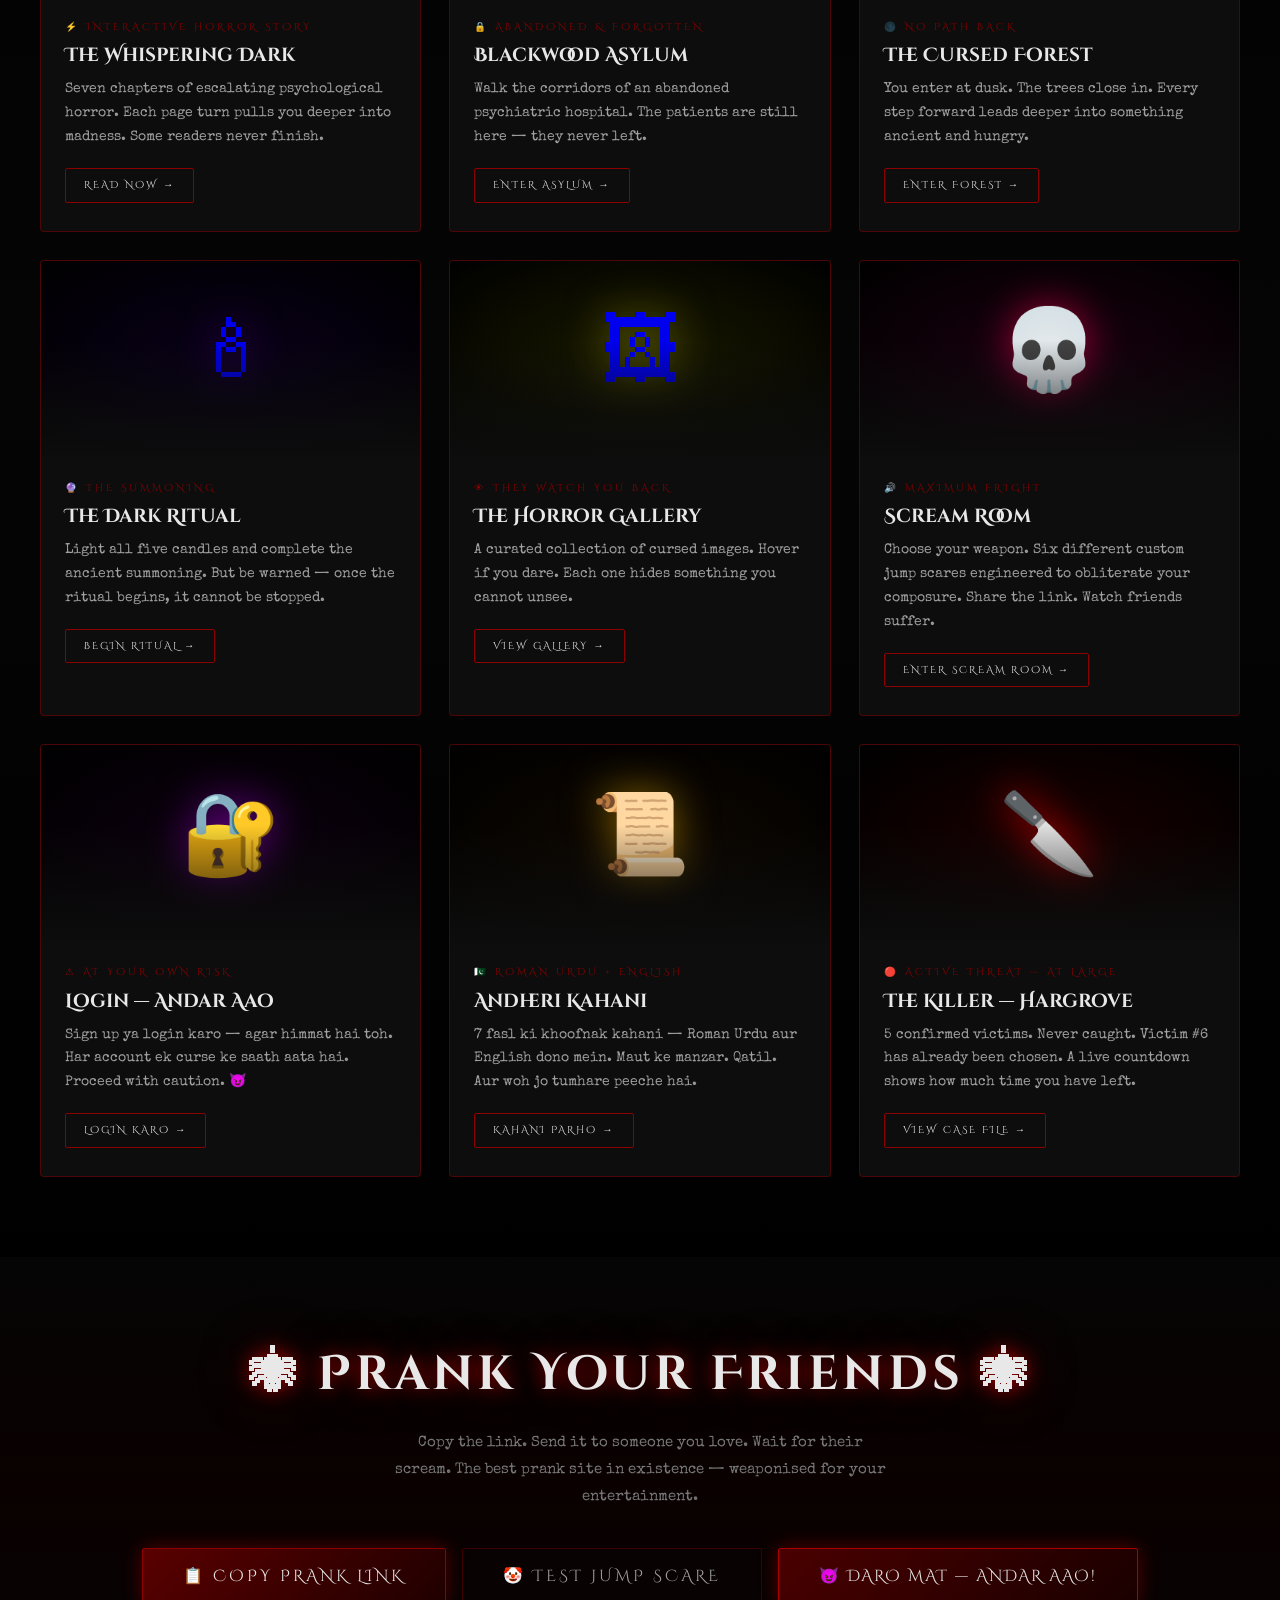
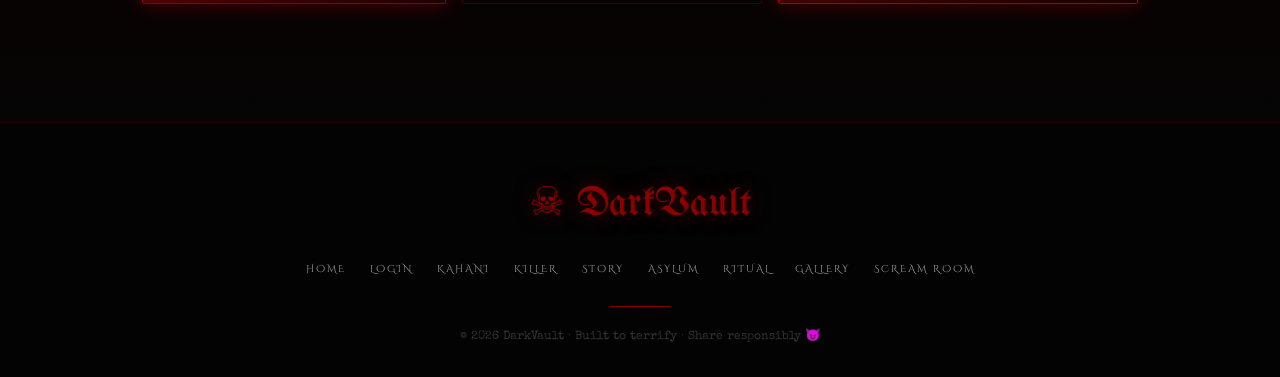
==== commit f1bdbfa5: "Add files via upload" ====
--- a/index.html
+++ b/index.html
@@ -6,6 +6,7 @@
   <title>DarkVault — The World's Most Terrifying Website</title>
   <meta name="description" content="Enter DarkVault — the world's most terrifying horror experience. Multiple haunted rooms, jump scares, and psychological horror await."/>
   <link rel="stylesheet" href="styles.css"/>
+  <link rel="stylesheet" href="fonts.css"/>
   <link href="https://fonts.googleapis.com/css2?family=Creepster&family=Nosifer&family=Special+Elite&family=Cinzel+Decorative:wght@400;700;900&family=UnifrakturMaguntia&display=swap" rel="stylesheet"/>
 </head>
 <body>
@@ -76,21 +77,21 @@
       </div>
 
       <h1 class="site-logo glitch" data-text="DarkVault">DarkVault</h1>
-      <p class="site-tagline">The World's Most Terrifying Horror Experience</p>
+      <p class="site-tagline" id="home-tagline">The World's Most Terrifying Horror Experience</p>
 
       <div class="warning-banner reveal" style="animation:fadeSlideUp 1s ease-out 0.8s both;opacity:0">
         <span class="w-icon">⚠️</span>
-        <p><strong>EXTREME WARNING:</strong> This site contains violent jump scares, disturbing imagery,
+        <p id="home-warning"><strong>EXTREME WARNING:</strong> This site contains violent jump scares, disturbing imagery,
           psychological horror and loud audio. Not suitable for heart conditions, anxiety disorders,
           or the faint of heart. <em>You have been warned.</em></p>
       </div>
 
       <div style="display:flex;gap:20px;justify-content:center;flex-wrap:wrap;margin-top:40px;
         animation:fadeSlideUp 1s ease-out 1s both;opacity:0">
-        <button class="btn-horror" onclick="HorrorScare.run('😱','WELCOME TO HELL!')">
-          💀 Enter The Vault
+        <button class="btn-horror" onclick="HorrorScare.run('😱',getLangText('WELCOME TO HELL!','JAHANNUM MEIN KHUSH AMDEED!'))">
+          💀 <span id="btn-enter-text">Enter The Vault</span>
         </button>
-        <a href="chapters.html" class="btn-horror btn-ghost">📖 Read The Story</a>
+        <a href="chapters.html" class="btn-horror btn-ghost">📖 <span id="btn-story-text">Read The Story</span></a>
       </div>
 
       <p id="dare-msg" style="margin-top:32px;font-style:italic;color:#bb3333;
@@ -98,6 +99,28 @@
         animation:fadeSlideUp 1s ease-out 1.3s both;opacity:0">
         Something is already watching you...
       </p>
+
+      <!-- Language Toggle -->
+      <div style="margin-top:28px;display:flex;gap:0;justify-content:center;
+        animation:fadeSlideUp 1s ease-out 1.5s both;opacity:0">
+        <button id="lang-en" onclick="setHomeLang('en')"
+          style="font-family:'Cinzel Decorative','Palatino Linotype',Georgia,serif;
+            font-size:.65rem;letter-spacing:2px;text-transform:uppercase;
+            padding:9px 20px;border:1px solid rgba(139,0,0,.5);
+            background:rgba(139,0,0,.25);color:#e8e8e8;
+            border-radius:4px 0 0 4px;cursor:pointer;transition:all .3s;
+            box-shadow:0 0 10px rgba(255,0,0,.2)">
+          🇬🇧 English
+        </button>
+        <button id="lang-ur" onclick="setHomeLang('ur')"
+          style="font-family:'Cinzel Decorative','Palatino Linotype',Georgia,serif;
+            font-size:.65rem;letter-spacing:2px;text-transform:uppercase;
+            padding:9px 20px;border:1px solid rgba(139,0,0,.3);
+            background:rgba(10,0,0,.4);color:#666;
+            border-radius:0 4px 4px 0;cursor:pointer;transition:all .3s">
+          🇵🇰 Roman Urdu
+        </button>
+      </div>
     </div>
 
     <!-- Gate silhouette -->
@@ -265,8 +288,8 @@
   <!-- ===== SEND TO FRIENDS ===== -->
   <section style="padding:80px 40px;text-align:center;background:linear-gradient(to bottom,#050505,#0a0000,#050505)">
     <div class="reveal">
-      <h2 class="section-title" style="margin-bottom:16px">🕷 Prank Your Friends 🕷</h2>
-      <p style="color:#777;max-width:500px;margin:0 auto 36px;font-size:0.95rem;line-height:1.8">
+      <h2 class="section-title" style="margin-bottom:16px" id="prank-title">🕷 Prank Your Friends 🕷</h2>
+      <p id="prank-sub" style="color:#777;max-width:500px;margin:0 auto 36px;font-size:0.95rem;line-height:1.8">
         Copy the link. Send it to someone you love. Wait for their scream.
         The best prank site in existence — weaponised for your entertainment.
       </p>
@@ -327,45 +350,136 @@
 
   <script src="horror.js"></script>
   <script>
-    // Rotating dare messages
-    const dares = [
-      'Something is already watching you...',
-      'It knows you opened this page.',
-      'Do not look behind you.',
-      'You are not alone right now.',
-      'The last visitor never came back.',
-      'Your mouse is being controlled...',
-      'They can see your face through the screen.',
-      'Close this tab. While you still can.',
-    ];
+    /* ── Language content ── */
+    const LANG = {
+      en: {
+        tagline:    'The World\'s Most Terrifying Horror Experience',
+        warning:    '<strong>EXTREME WARNING:</strong> This site contains violent jump scares, disturbing imagery, psychological horror and loud audio. Not suitable for heart conditions, anxiety disorders, or the faint of heart. <em>You have been warned.</em>',
+        btnEnter:   'Enter The Vault',
+        btnStory:   'Read The Story',
+        dareMsg:    'Something is already watching you...',
+        prankTitle: '🕷 Prank Your Friends 🕷',
+        prankSub:   'Copy the link. Send it to someone you love. Wait for their scream. The best prank site in existence — weaponised for your entertainment.',
+        dares: [
+          'Something is already watching you...',
+          'It knows you opened this page.',
+          'Do not look behind you.',
+          'You are not alone right now.',
+          'The last visitor never came back.',
+          'Your mouse is being controlled...',
+          'They can see your face through the screen.',
+          'Close this tab. While you still can.',
+        ]
+      },
+      ur: {
+        tagline:    'Duniya Ki Sab Se Khoofnak Website',
+        warning:    '<strong>SAKHTI KHABARDAR:</strong> Is website mein khoofnak jump scares, disturbing manzar, psychological horror aur tej awaazein hain. Dil ke mareez, anxious log, ya kamzor dil wale bilkul mat aayein. <em>Tumhein khabardar kar diya gaya hai.</em>',
+        btnEnter:   'Vault Mein Daakhil Ho',
+        btnStory:   'Kahani Parho',
+        dareMsg:    'Kuch pehle se tumhein dekh raha hai...',
+        prankTitle: '🕷 Doston Ko Darrao 🕷',
+        prankSub:   'Link copy karo. Kisi ko bhejo. Unki cheekh ka intizaar karo. Duniya ki sab se bari prank website — tumhari khushi ke liye.',
+        dares: [
+          'Kuch pehle se tumhein dekh raha hai...',
+          'Woh jaanta hai tum ne ye page khola.',
+          'Peechay mat dekho.',
+          'Tum abhi akele nahi ho.',
+          'Pichla visitor wapas nahi aaya.',
+          'Tumhara mouse control ho raha hai...',
+          'Woh screen se tumhara chehra dekh sakte hain.',
+          'Ye tab band karo. Abhi. Jab tak ho sake.',
+        ]
+      }
+    };
+
+    let currentLang = 'en';
+    let dareIndex   = 0;
+    let dareTimer   = null;
+    const dareEl    = document.getElementById('dare-msg');
+
+    function getLangText(en, ur) {
+      return currentLang === 'ur' ? ur : en;
+    }
+
+    function setHomeLang(lang) {
+      currentLang = lang;
+      HorrorAudio.unlock();
+      HorrorAudio.playTone(220, .2, 'sine', .04);
+
+      const L = LANG[lang];
+
+      // Update tagline
+      document.getElementById('home-tagline').textContent = L.tagline;
+      // Update warning
+      document.getElementById('home-warning').innerHTML = L.warning;
+      // Update buttons
+      document.getElementById('btn-enter-text').textContent = L.btnEnter;
+      document.getElementById('btn-story-text').textContent = L.btnStory;
+      // Update prank section
+      document.getElementById('prank-title').innerHTML = L.prankTitle;
+      document.getElementById('prank-sub').textContent  = L.prankSub;
+      // Update dare message immediately
+      dareEl.textContent = L.dareMsg;
+      dareIndex = 0;
+
+      // Style the active button
+      const enBtn = document.getElementById('lang-en');
+      const urBtn = document.getElementById('lang-ur');
+      if (lang === 'en') {
+        enBtn.style.background = 'rgba(139,0,0,.25)';
+        enBtn.style.color      = '#e8e8e8';
+        enBtn.style.borderColor= 'rgba(139,0,0,.5)';
+        enBtn.style.boxShadow  = '0 0 10px rgba(255,0,0,.2)';
+        urBtn.style.background = 'rgba(10,0,0,.4)';
+        urBtn.style.color      = '#666';
+        urBtn.style.borderColor= 'rgba(139,0,0,.3)';
+        urBtn.style.boxShadow  = 'none';
+      } else {
+        urBtn.style.background = 'rgba(139,0,0,.25)';
+        urBtn.style.color      = '#e8e8e8';
+        urBtn.style.borderColor= 'rgba(139,0,0,.5)';
+        urBtn.style.boxShadow  = '0 0 10px rgba(255,0,0,.2)';
+        enBtn.style.background = 'rgba(10,0,0,.4)';
+        enBtn.style.color      = '#666';
+        enBtn.style.borderColor= 'rgba(139,0,0,.3)';
+        enBtn.style.boxShadow  = 'none';
+      }
+
+      // Restart dare cycle with new language
+      clearInterval(dareTimer);
+      startDareCycle();
+    }
+
+    function startDareCycle() {
+      dareTimer = setInterval(() => {
+        dareEl.style.opacity = 0;
+        setTimeout(() => {
+          const dares = LANG[currentLang].dares;
+          dareIndex = (dareIndex + 1) % dares.length;
+          dareEl.textContent = dares[dareIndex];
+          dareEl.style.transition = 'opacity 1s';
+          dareEl.style.opacity = 1;
+        }, 600);
+      }, 4000);
+    }
+
     // Roman Urdu scare button
     function darauScare() {
       HorrorAudio.unlock();
-      // Show a Roman Urdu dare message first, then full jumpscare
-      const dareEl = document.getElementById('dare-msg');
       const urduDares = [
         'Yeh website bohot khatarnak hai... ab bahut der ho gayi! 😱',
         'Peechay mat dekho... woh aa gaya! 👹',
         'Tum andar aa gaye... nikalna mushkil hai! 💀',
       ];
-      dareEl.style.color = '#ff0000';
-      dareEl.textContent = urduDares[Math.floor(Math.random() * urduDares.length)];
+      dareEl.style.color   = '#ff0000';
+      dareEl.textContent   = urduDares[Math.floor(Math.random() * urduDares.length)];
       HorrorFX.shake(6, 400);
       HorrorAudio.playTone(60, 1, 'sawtooth', 0.07);
       setTimeout(() => HorrorScare.run('👹', 'PAKRA GAYA! 😂'), 2000);
     }
 
-    let di = 0;
-    const dareEl = document.getElementById('dare-msg');
-    setInterval(() => {
-      dareEl.style.opacity = 0;
-      setTimeout(() => {
-        di = (di + 1) % dares.length;
-        dareEl.textContent = dares[di];
-        dareEl.style.transition = 'opacity 1s';
-        dareEl.style.opacity = 1;
-      }, 600);
-    }, 4000);
+    // Start dare cycle on load
+    startDareCycle();
   </script>
 </body>
 </html>
--- a/styles.css
+++ b/styles.css
@@ -2,7 +2,10 @@
    WORLD-CLASS HORROR WEBSITE — Master Stylesheet
    ================================================================ */
 
-@import url('https://fonts.googleapis.com/css2?family=Creepster&family=Nosifer&family=Special+Elite&family=Cinzel+Decorative:wght@400;700;900&family=UnifrakturMaguntia&family=MedievalSharp&display=swap');
+/* Google Fonts — loads if online */
+@import url('https://fonts.googleapis.com/css2?family=Creepster&family=Nosifer&family=Special+Elite&family=Cinzel+Decorative:wght@400;700;900&family=UnifrakturMaguntia&display=swap');
+/* Local fallbacks — always works offline */
+@import url('fonts.css');
 
 /* ---- CSS Variables ---- */
 :root {
@@ -19,10 +22,10 @@
   --border:      rgba(139,0,0,0.5);
   --glow-red:    0 0 20px rgba(255,0,0,0.6), 0 0 60px rgba(139,0,0,0.3);
   --glow-white:  0 0 20px rgba(255,255,255,0.4);
-  --font-horror: 'Nosifer', cursive;
-  --font-gothic: 'Cinzel Decorative', serif;
-  --font-story:  'Special Elite', cursive;
-  --font-title:  'UnifrakturMaguntia', cursive;
+  --font-horror: 'Nosifer', 'Chiller', 'Papyrus', 'Impact', cursive;
+  --font-gothic: 'Cinzel Decorative', 'Palatino Linotype', 'Book Antiqua', 'Georgia', serif;
+  --font-story:  'Special Elite', 'Courier New', 'Courier', monospace;
+  --font-title:  'UnifrakturMaguntia', 'Papyrus', 'Old English Text MT', 'Impact', cursive;
   --transition:  0.3s ease;
 }
 
--- a/fonts.css
+++ b/fonts.css
@@ -0,0 +1,44 @@
+/* ================================================================
+   DARKVAULT — Local Font Fallbacks
+   Ensures fonts are always visible even without internet
+   ================================================================ */
+
+/* Nosifer fallback — used for big horror titles */
+@font-face {
+  font-family: 'Nosifer';
+  src: local('Papyrus'), local('Chiller'), local('Impact');
+  font-weight: normal;
+  font-style: normal;
+}
+
+/* Cinzel Decorative fallback — used for section headings */
+@font-face {
+  font-family: 'Cinzel Decorative';
+  src: local('Palatino Linotype'), local('Palatino'), local('Book Antiqua'), local('Georgia');
+  font-weight: normal;
+  font-style: normal;
+}
+
+/* UnifrakturMaguntia fallback — used for logo */
+@font-face {
+  font-family: 'UnifrakturMaguntia';
+  src: local('Papyrus'), local('Chiller'), local('Old English Text MT'), local('Impact');
+  font-weight: normal;
+  font-style: normal;
+}
+
+/* Special Elite fallback — used for body story text */
+@font-face {
+  font-family: 'Special Elite';
+  src: local('Courier New'), local('Courier'), local('Lucida Console');
+  font-weight: normal;
+  font-style: normal;
+}
+
+/* Creepster fallback — used for buttons */
+@font-face {
+  font-family: 'Creepster';
+  src: local('Impact'), local('Arial Black'), local('Franklin Gothic Heavy');
+  font-weight: normal;
+  font-style: normal;
+}
